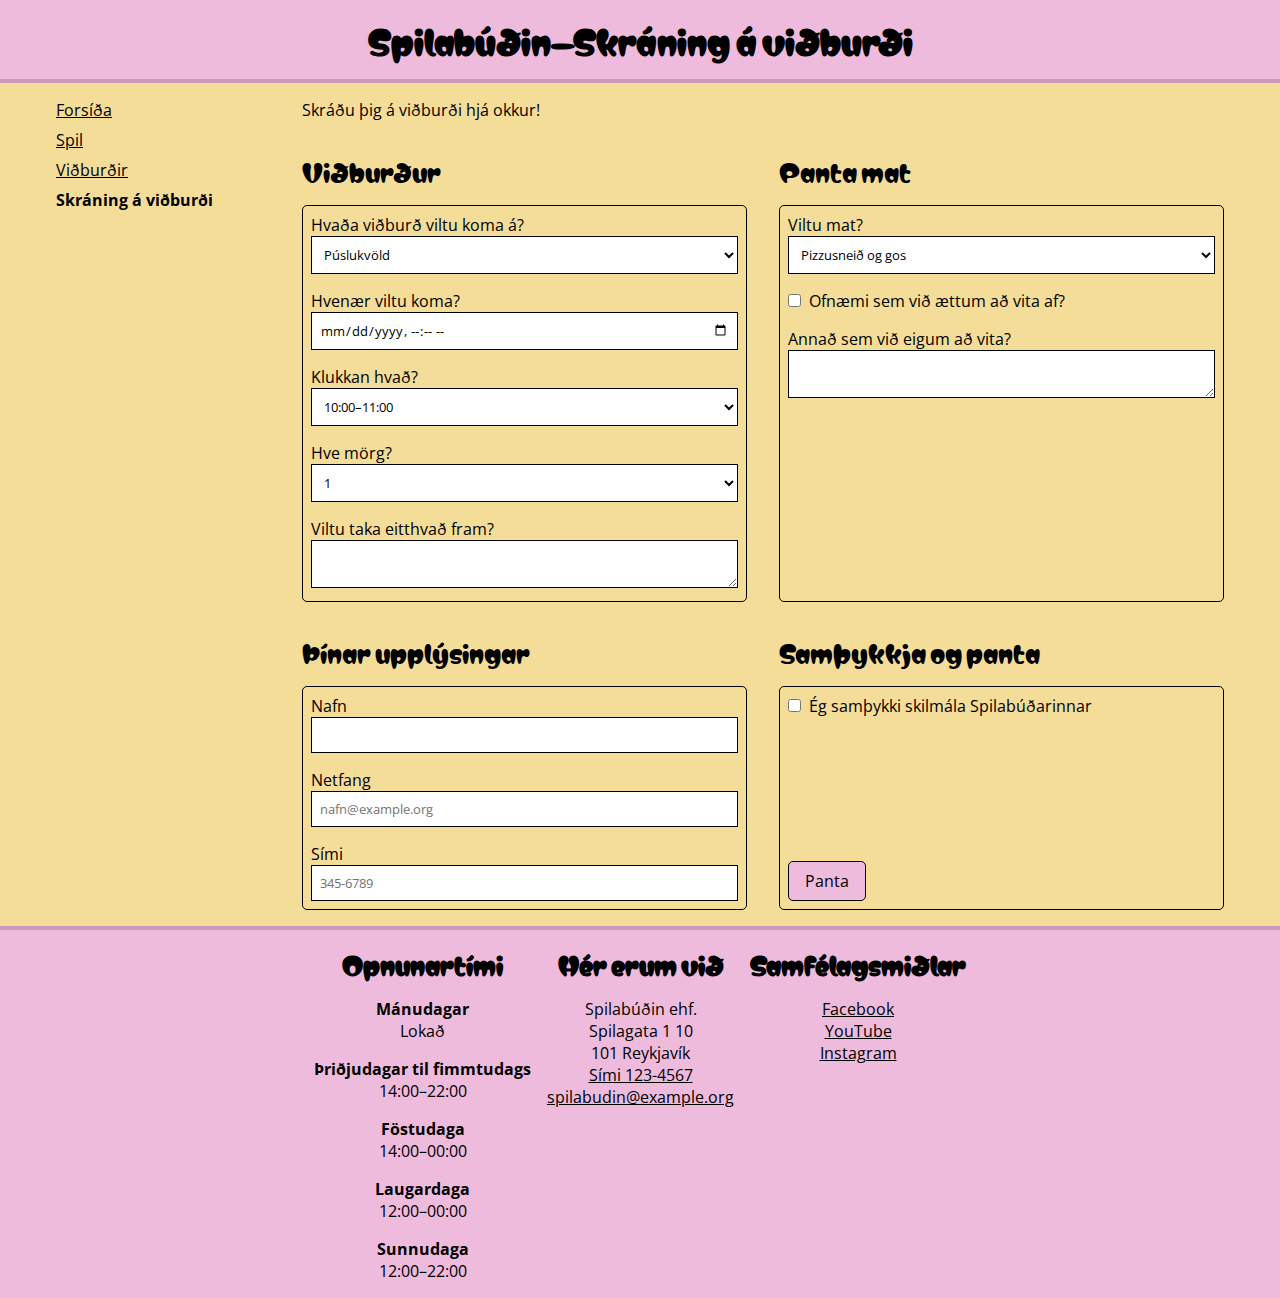
==== sidur/skraning.html @ 7fd832c2 "First commit" ====
<!DOCTYPE html>
<html lang="is">

<head>
  <link rel="stylesheet" href="../styles.css">
  <meta charset="utf-8">
  <title>Spilabúðin—Skráning á viðburði</title>
  <meta name="description"
    content="Spilabúðin selur spil, heldur viðburði og býður upp á skemmtilega stund. Kíktu á okkur á Spilagötu 1.">
  <meta property="og:title" content="Spilabúðin">
  <meta property="og:description"
    content="Spilabúðin selur spil, heldur viðburði og býður upp á skemmtilega stund. Kíktu á okkur á Spilagötu 1.">
  <meta property="og:image" content="./myndir/sharing.jpg">
</head>

<body>
  <div class="wrapper">

    <header>
      <h1>Spilabúðin—Skráning á viðburði</h1>
    </header>

    <p class="sr-only"><a href="#efni">Beint í efni</a></p>

    <div class="wrapper-content">
      <nav class="wrapper-nav">
        <ul>
          <li><a href="../index.html">Forsíða</a></li>
          <li><a href="./spil.html">Spil</a></li>
          <li><a href="./vidburdir.html">Viðburðir</a></li>
          <li><strong>Skráning á viðburði</strong></li>
        </ul>
      </nav>

      <main id="efni" class="wrapper-main">
        <div class="content">
          <p>Skráðu þig á viðburði hjá okkur!</p>

          <form method="GET" action=".">
            <div class="cards">
              <div class="content">
                <fieldset class="card">
                  <legend class="title">Viðburður</legend>
                  <div class="content">
                    <div>
                      <label for="event">Hvaða viðburð viltu koma á?</label>
                      <select id="event">
                        <option>Púslukvöld</option>
                        <option>Ticket to Ride</option>
                      </select>
                    </div>
                    <div>
                      <label for="when">Hvenær viltu koma?</label>
                      <input type="datetime-local" id="when" name="when">
                    </div>
                    <div>
                      <label for="time">Klukkan hvað?</label>
                      <select id="time">
                        <option>10:00–11:00</option>
                        <option>11:00–12:00</option>
                        <option>12:00–13:00</option>
                        <option>13:00–14:00</option>
                        <option>14:00–15:00</option>
                        <option>15:00–16:00</option>
                        <option>16:00–17:00</option>
                        <option>17:00–18:00</option>
                        <option>18:00–19:00</option>
                        <option>19:00–20:00</option>
                        <option>20:00–21:00</option>
                        <option>21:00–22:00</option>
                        <option>22:00–23:00</option>
                        <option>23:00–00:00</option>
                      </select>
                    </div>
                    <div>
                      <label for="size">Hve mörg?</label>
                      <select id="size">
                        <option>1</option>
                        <option>2</option>
                        <option>3</option>
                        <option>4</option>
                        <option>5</option>
                        <option>6</option>
                        <option>7</option>
                        <option>8</option>
                        <option>9</option>
                        <option>10</option>
                      </select>
                    </div>
                    <div>
                      <label for="special">Viltu taka eitthvað fram?</label>
                      <textarea id="special"></textarea>
                    </div>
                  </div>
                </fieldset>

                <fieldset class="card">
                  <legend class="title">Panta mat</legend>
                  <div class="content">
                    <div>
                      <label for="food">Viltu mat?</label>
                      <select id="food">
                        <option>Pizzusneið og gos</option>
                        <option>Kaffi og kaka</option>
                        <option>Engan mat</option>
                      </select>
                    </div>
                    <div>
                      <label>
                        <input type="checkbox" name="allergy">Ofnæmi sem við ættum að vita af?</label>
                    </div>
                    <div>
                      <label for="special-food">Annað sem við eigum að vita?</label>
                      <textarea id="special-food"></textarea>
                    </div>
                  </div>
                </fieldset>

                <fieldset class="card">
                  <legend class="title">Þínar upplýsingar</legend>
                  <div class="content">
                    <div>
                      <label for="name">Nafn</label>
                      <input id="name" type="text" required>
                    </div>
                    <div>
                      <label for="email">Netfang</label>
                      <input id="email" name="email" type="email" required placeholder="nafn@example.org">
                    </div>
                    <div>
                      <label for="phone">Sími</label>
                      <input id="phone" type="tel" required placeholder="345-6789">
                    </div>
                  </div>
                </fieldset>
                <fieldset class="card">
                  <legend class="title">Samþykkja og panta</legend>
                  <div class="content">
                    <div class="text">
                      <div>
                        <label>
                          <input type="checkbox" name="terms">Ég samþykki skilmála
                          Spilabúðarinnar</label>
                      </div>
                    </div>
                    <div class="actions">
                      <button class="button">Panta</button>
                    </div>
                  </div>
                </fieldset>
              </div>
            </div>
          </form>
        </div>
      </main>
    </div>

    <footer>
      <section>
        <h2>Opnunartími</h2>
        <dl>
          <dt>Mánudagar</dt>
          <dd>Lokað</dd>
          <dt>Þriðjudagar til fimmtudags</dt>
          <dd>14:00–22:00</dd>
          <dt>Föstudaga</dt>
          <dd>14:00–00:00</dd>
          <dt>Laugardaga</dt>
          <dd>12:00–00:00</dd>
          <dt>Sunnudaga</dt>
          <dd>12:00–22:00</dd>
        </dl>
      </section>

      <section>
        <h2>Hér erum við</h2>
        <ul>
          <li>Spilabúðin ehf.</li>
          <li>Spilagata 1 10</li>
          <li>101 Reykjavík</li>
          <li><a href="tel:1234567">Sími 123-4567</a></li>
          <li>
            <a href="mailto:spilabudin@example.org">spilabudin@example.org</a>
          </li>
        </ul>
      </section>

      <section>
        <h2>Samfélagsmiðlar</h2>
        <ul>
          <li><a href="https://www.facebook.com/HaskoliIslands/">Facebook</a></li>
          <li><a href="https://www.youtube.com/user/HIvarp">YouTube</a></li>
          <li><a href="https://www.instagram.com/haskoli_islands/">Instagram</a></li>
        </ul>
      </section>
    </footer>
  </div>
</body>

</html>
---- styles.css ----
/* Setjum inn „reset“ sem fjarlægir margin og padding af öllu */
* {
  margin: 0;
  padding: 0;
}

/* Reiknum stærð á öllum boxum sem border-box */
html {
  box-sizing: border-box;
}
/* og látum erfast á allt */
*,
*:before,
*:after {
  box-sizing: inherit;
}

/* hjálpar class sem felur sjónrænt en skjálesarar lesa */
.sr-only:not(:focus):not(:active) {
  clip: rect(0 0 0 0);
  clip-path: inset(50%);
  height: 1px;
  overflow: hidden;
  position: absolute;
  white-space: nowrap;
  width: 1px;
}

/* Stillingar */

:root {
  --font-size-base: 16px;
  --font-size-headings: 1.5rem;

  /* Grunn bilið okkar er 1rem == 16px */
  --spacing: 1rem;

  /* Hámarks og lágmarks breidd á efni */
  --max-width: 1200px;
  --min-width-image: 200px;
  --max-width-image: 300px;
  --max-width-footer-section: 250px;

  /* Border breiddir */
  --border-width: 1px;
  --border-radius-regular: 5px;
  --border-radius-image: 10px;
  --border-regular: 1px solid #000; /* todo longhand */
  --border-with-background: 4px solid #cc99bb;

  /* Litir */
  /** Litir með nafni **/
  --color-yellow: #f3dd99;
  --color-white: #ffffff;
  --color-purple: #eebbdd;
  --color-purple-dark: #cc99bb;

  /** Litir með notkun **/
  --color-background-primary: var(--color-yellow);
  --color-background-secondary: var(--color-purple);
  --color-background-form: var(--color-white);
  --color-border-with-background: var(--color-purple-dark);

  /* Letur stillingar */
  --font-base-size: 1rem;
  --font-family-base: 'Open Sans', Arial, Helvetica, sans-serif;
  --font-family-heading: 'Matemasie-Regular', 'Comic Sans MS', cursive;
}

/* Almennt */

/** Letur og stærðir **/

/*** Grunnstærð er 16px ***/
html {
  font-size: var(--font-size-base);
}

/*** Leturgerðir sem við sækjum úr fonts/ möppu ***/
@font-face {
  font-family: 'Matemasie-Regular';
  font-style: normal;
  font-weight: 400;
  font-display: swap;
  src: url('./fonts/Matemasie-Regular.ttf') format('woff2');
}

@font-face {
  font-family: 'Open Sans';
  font-style: normal;
  font-weight: 400;
  font-display: swap;
  src: url('./fonts/OpenSans-VariableFont_wdth\,wght.ttf') format('woff2');
}

@font-face {
  font-family: 'Open Sans';
  font-weight: 700;
  src: url('./fonts/OpenSans-VariableFont_wdth\,wght.ttf') format('woff2');
}

/*** Allt meginmál notar open sans ***/
html,
input,
select,
button {
  font-family: var(--font-family-base);
}

/*** Allar fyrirsagnir nota Matemasie regular ***/
h1,
h2,
h3,
legend {
  font-family: var(--font-family-heading);
}

/** Lætur myndir aldrei taka meira pláss en foreldri skilgreinir **/
img {
  max-width: 100%;
}

/** Litur á hlekkjum erfist frá foreldri **/
a {
  color: inherit;
}

/** „Til baka á forsíðu“ hlekkur **/
.back {
  margin-top: var(--spacing);
}

/** Almennt takka útlit, getur virkað á bæði <a> og <button> **/
.button {
  display: inline-block;
  padding: calc(var(--spacing) * 0.5) var(--spacing);
  border: var(--border-regular);
  border-radius: var(--border-radius-regular);
  border-width: var(--border-width);

  background-color: var(--color-background-secondary);
  font-size: 1rem;
  text-decoration: none;
}

/**
 * Eftirfarandi setur upp grunn umbrot (layout) síðu með flexbox.
 * Við förum yfir flexbox í viku 4 en þangað til er hægt að nota þetta
 * sem grunn og án breytinga.
 * Athugið að til þess að þetta virki þar að setja <div class="wrapper"> utan um allt efni 
 * innan <body>.
 */
.wrapper {
  display: flex;
  flex-direction: column;
  align-items: center;
  gap: var(--spacing);

  width: 100%;
  min-height: 100vh;

  background-color: var(--color-background-primary);
}

.wrapper .wrapper-content {
  flex: 1;

  display: flex;
  gap: var(--spacing);

  padding-left: var(--spacing);
  padding-right: var(--spacing);
  width: 100%;
  max-width: var(--max-width);
}

.wrapper .wrapper-nav {
  flex: 1;
}

.wrapper .wrapper-main {
  flex: 4;
}

/* Það sem fylgir er tillaga að uppbyggingu á selectorum fyrir verkefnið */

/** Haus á síðum **/

header {
  padding: var(--spacing) calc(var(--spacing) * 1.5);
  width: 100%;

  background-color: var(--color-background-secondary);
  border-bottom: var(--border-with-background);
  text-align: center;
}

/** Valmynd **/

nav {
}

nav ul {
  list-style: none;
}

nav ul li {
  margin-bottom: calc(var(--spacing) / 2);
  text-align: left;
}

/** Meginmál og efni forsíðu **/

main {
  width: 100%;
}

/**
 * notum þetta til að fá bil á milli eininga _almennt_
 * en ekki að hver eining þurfi að huga að bili
 */
main > .content {
  display: flex;
  flex-direction: column;
  gap: calc(var(--spacing) * 2);
}

/*** Inngangsefni á forsíðu ***/

.intro {
  display: flex;
  justify-content: center;
  gap: var(--spacing);
}

.intro img {
  order: 1;

  max-width: var(--max-width-image);
  border-radius: var(--border-radius-image);
}

/** Cards **/

.cards {
  display: flex;
  flex-direction: column;
  gap: var(--spacing);
}

.cards > .title {
  width: 100%;
  text-align: center;
}

.cards > .content {
  display: flex;
  justify-content: center;
  gap: calc(var(--spacing) * 2);
  flex-wrap: wrap;

  width: 100%;
}

/** Card **/

.card {
  display: flex;
  flex-direction: column;

  /* hér verðum við að reikna út breidd svo að flex-wrap virki */
  width: calc(50% - var(--spacing));
}

.card > .image {
  width: 100%;
}

.card > .image img {
  display: block;

  border-top-left-radius: var(--border-radius-regular);
  border-top-right-radius: var(--border-radius-regular);
  width: 100%;
  height: 300px;
  object-fit: cover;
  object-position: 50% 50%;
}

.card > .content {
  flex: 1;

  display: flex;
  flex-direction: column;
  gap: var(--spacing);

  padding: calc(var(--spacing) / 2);
  border: var(--border-regular);
  border-top: 0;
  border-bottom-left-radius: var(--border-radius-regular);
  border-bottom-right-radius: var(--border-radius-regular);
}

/**
 * notum nýja selectora! brotið niður
 * .card            <- veljum öll .card
 * :not(            <- nema, við viljum ef _ekki_...
 *   :has(> .image) <- .image sem strangt barn .card
 * )                <- endir á :not()
 * > .content       <- sem er strax barn af .card
 * Þ.e.a.s. fyrir .card sem hefur ekki .image, setja border + radíus á allt .content
 */
.card:not(:has(> .image)) > .content {
  border: var(--border-regular);
  border-radius: var(--border-radius-regular);
}

.card > .content > .text {
  flex: 1;
}

.card > .content > .actions {
  display: flex;
  justify-content: space-between;
  gap: var(--spacing);

  margin-top: var(--spacing);
}

/** Fótur **/

footer {
  display: flex;
  justify-content: center;
  gap: var(--spacing);

  padding-top: var(--spacing);
  border-top: 4px solid var(--color-border-with-background);
  width: 100%;

  background-color: var(--color-background-secondary);
  text-align: center;
}

footer > section {
  max-width: var(--max-width-footer-section);
}

footer ul {
  list-style: none;
}

footer h2 {
  margin-bottom: var(--spacing);
}

/*** Opnunartími ***/

dt {
  font-weight: bold;
}

dd {
  margin-bottom: var(--spacing);
}

/** Spilasíða, töflustílar **/

table {
  margin-bottom: var(--spacing);
  border-spacing: 0;
}

table th,
table td {
  padding: calc(var(--spacing) / 2);
  text-align: left;
}

table tr th:first-child,
table tr td:first-child {
  border-top-left-radius: var(--border-radius-regular);
  border-bottom-left-radius: var(--border-radius-regular);
}

table tr th:last-child,
table tr td:last-child {
  border-top-right-radius: var(--border-radius-regular);
  border-bottom-right-radius: var(--border-radius-regular);
}

table tbody tr:nth-child(2n + 1) {
  background-color: var(--color-background-secondary);
}

table img {
  width: 100%;
  min-width: var(--min-width-image);
  max-width: var(--max-width-image);
}

table td:last-child {
  white-space: nowrap;
}

/** Viðburðir **/

.event {
  clear: left;

  width: 100%;
  margin-bottom: calc(var(--spacing) * 2);
}

.event .title {
  margin-bottom: var(--spacing);
}

.event .content {
  width: 100%;
}

.event img {
  float: left;

  margin-right: var(--spacing);
  margin-bottom: var(--spacing);
}

.event .register {
  clear: both;
}

/** Skráningarform **/

fieldset {
  border: 0;
}

fieldset legend {
  margin-bottom: var(--spacing);
  font-size: var(--font-size-headings);
}

fieldset input,
fieldset select,
fieldset textarea {
  padding: calc(var(--spacing) * 0.5);
  width: 100%;
  border: var(--border-regular);

  background-color: var(--color-background-form);
}

fieldset input[type='checkbox'] {
  display: inline-block;
  margin-right: calc(var(--spacing) * 0.5);
  width: auto;
}
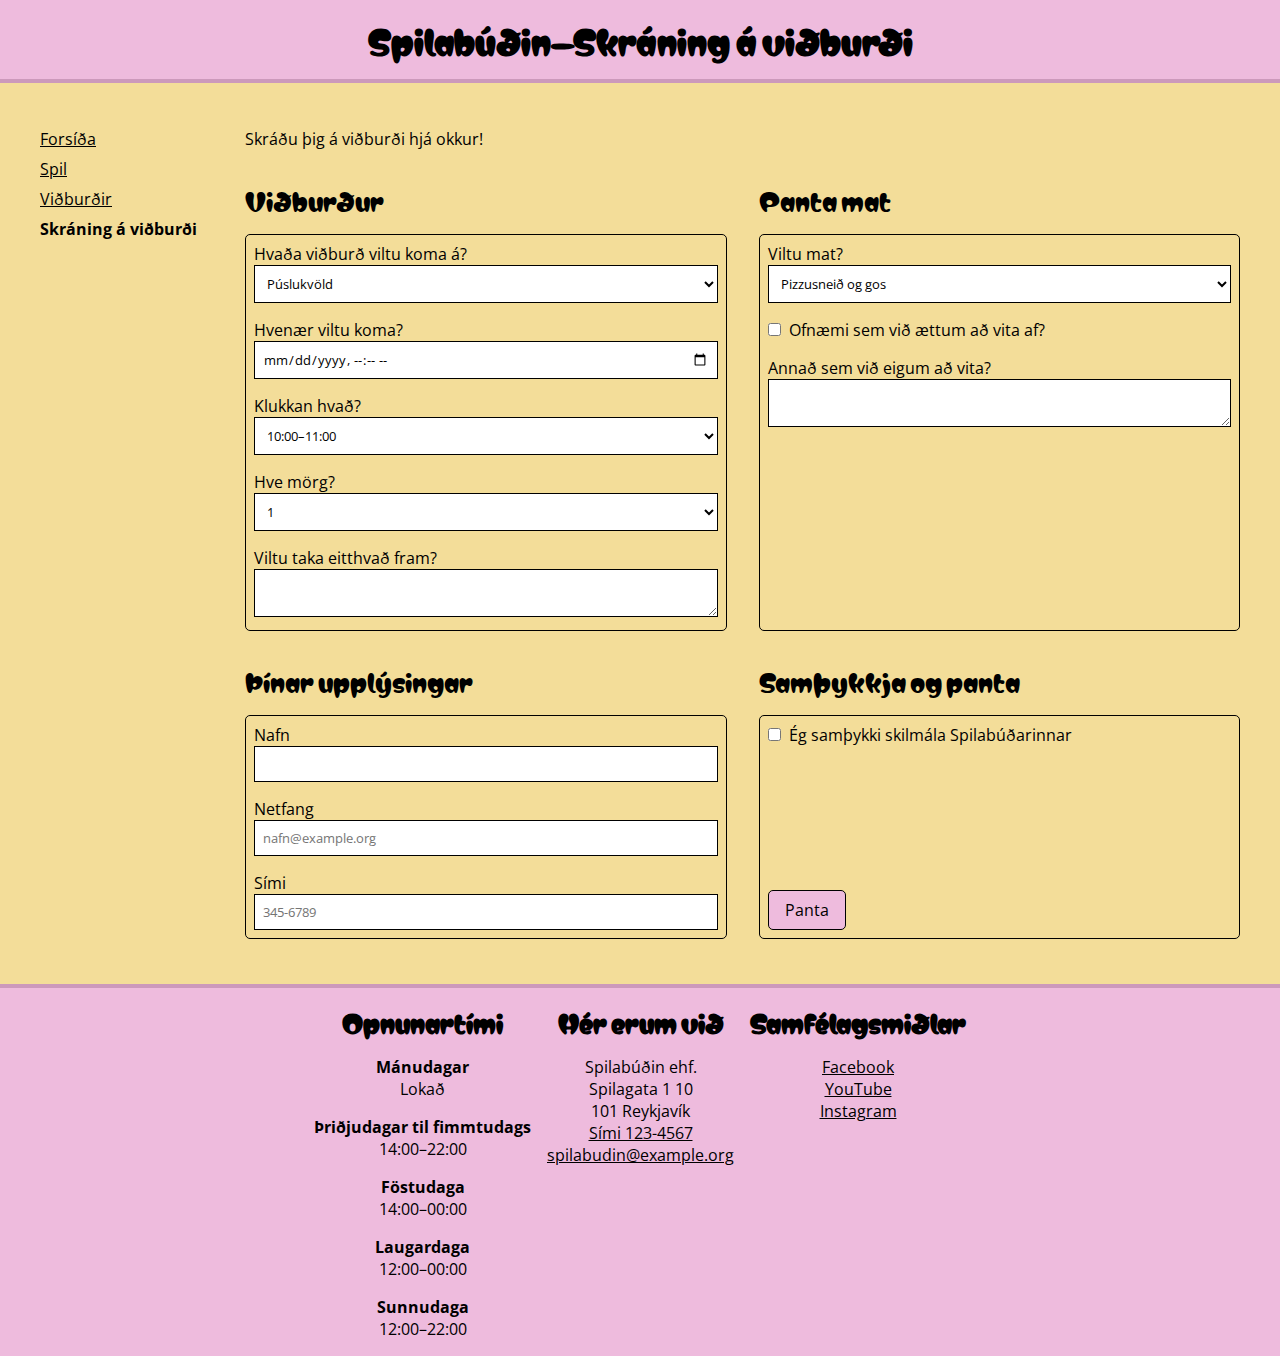
==== commit a57b21a6: "Breytingar eftir fyrirlestur" ====
--- a/sidur/skraning.html
+++ b/sidur/skraning.html
@@ -4,6 +4,7 @@
 <head>
   <link rel="stylesheet" href="../styles.css">
   <meta charset="utf-8">
+  <meta name="viewport" content="width=device-width, initial-scale=1">
   <title>Spilabúðin—Skráning á viðburði</title>
   <meta name="description"
     content="Spilabúðin selur spil, heldur viðburði og býður upp á skemmtilega stund. Kíktu á okkur á Spilagötu 1.">
--- a/styles.css
+++ b/styles.css
@@ -41,6 +41,22 @@
   --max-width-image: 300px;
   --max-width-footer-section: 250px;
 
+  /* Bil á milli „stærri“ eininga (header, efnisbox, footer) */
+  --vertical-space: calc(var(--gutter) * 1);
+  --vertical-space-large: calc(var(--gutter) * 1.5);
+
+  /* Grid stillingar */
+  --columns: 12;
+  --gutter: 30px;
+  --offset: 20px;
+  /* Breidd á efni með offset */
+  --width-offset: calc(100% - (2 * var(--offset)));
+
+  /* Transitions */
+  --transition-time-short: 300ms;
+  --transition-time-long: 600ms;
+  --transition-timing-function: ease-in-out;
+
   /* Border breiddir */
   --border-width: 1px;
   --border-radius-regular: 5px;
@@ -150,11 +166,15 @@
  * Athugið að til þess að þetta virki þar að setja <div class="wrapper"> utan um allt efni 
  * innan <body>.
  */
-.wrapper {
-  display: flex;
-  flex-direction: column;
-  align-items: center;
-  gap: var(--spacing);
+
+ .wrapper {
+  /* Notum grid hér til að setja upp bil á milli header, meginmáls og fóts */
+  display: grid;
+  grid-template-rows: auto;
+  grid-template-columns: 100%;
+  /* grid items eru miðjuð */
+  justify-items: center;
+  gap: var(--vertical-space);
 
   width: 100%;
   min-height: 100vh;
@@ -162,24 +182,54 @@
   background-color: var(--color-background-primary);
 }
 
+@media (min-width: 320px) {
+  .wrapper {
+    gap: var(--vertical-space-large);
+  }
+}
+
+@media (min-width: 800px) {
+  .wrapper .wrapper-content {
+    display: grid;
+    grid-template-columns: repeat(var(--columns), 1fr);
+    gap: var(--gutter);
+  }
+  .wrapper .wrapper-nav {
+    grid-column: span 2;
+  }
+  .wrapper .wrapper-main {
+    grid-column: span 10;
+  }
+}
+
+@media (min-width: 800px) {
+  .wrapper {
+    gap: var(--vertical-space-large);
+  }
+}
+
+
 .wrapper .wrapper-content {
-  flex: 1;
-
-  display: flex;
-  gap: var(--spacing);
-
-  padding-left: var(--spacing);
-  padding-right: var(--spacing);
-  width: 100%;
+  width: var(--width-offset);
   max-width: var(--max-width);
 }
 
 .wrapper .wrapper-nav {
-  flex: 1;
-}
-
-.wrapper .wrapper-main {
-  flex: 4;
+  margin-bottom: var(--spacing);
+}
+
+@media (min-width: 800px) {
+  .wrapper .wrapper-content {
+    display: grid;
+    grid-template-columns: repeat(var(--columns), 1fr);
+    gap: var(--gutter);
+  }
+  .wrapper .wrapper-nav {
+    grid-column: span 2;
+  }
+  .wrapper .wrapper-main {
+    grid-column: span 10;
+  }
 }
 
 /* Það sem fylgir er tillaga að uppbyggingu á selectorum fyrir verkefnið */
@@ -456,4 +506,4 @@
   display: inline-block;
   margin-right: calc(var(--spacing) * 0.5);
   width: auto;
-}+}
